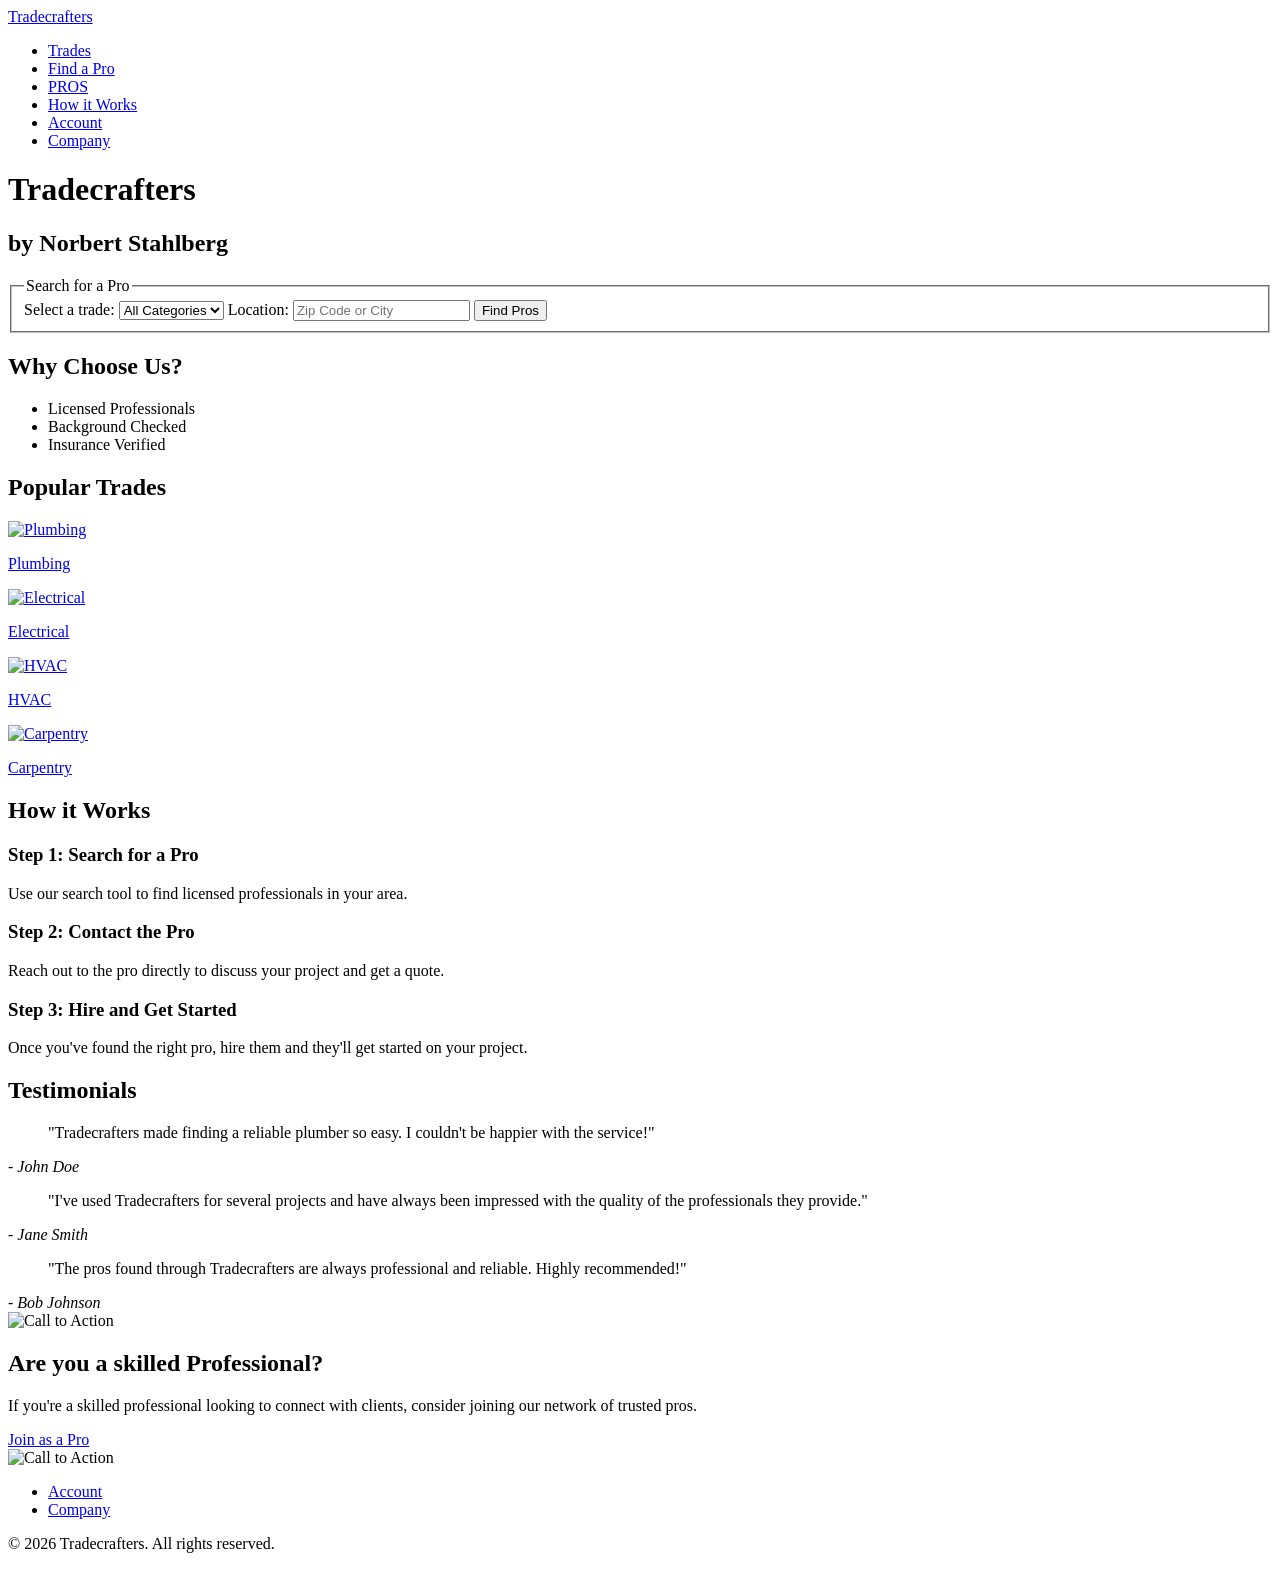
==== index.html @ b3941408 "Add files via upload" ====
<!DOCTYPE html>
<html lang="en">
<head>
    <meta charset="UTF-8">
    <meta name="viewport" content="width=device-width, initial-scale=1.0">
    <title>Tradecrafters | Home</title>
    <link href="stylesheet/style.css" rel="stylesheet">
</head>
<body>
    <nav>
        <a class="logo" href="index.html">Tradecrafters</a>
        <ul>
            <li><a href="trades.html">Trades</a></li>
            <li><a href="findapro.html">Find a Pro</a></li>
            <li><a href="pros.html">PROS</a></li>
            <li><a href="howitworks.html">How it Works</a></li>
            <li><a href="account.html">Account</a></li>
            <li><a href="company.html">Company</a></li>
        </ul>
    </nav>
    <header>
        <div class="brand">
            <h1>Tradecrafters</h1>
            <h2>by Norbert Stahlberg</h2>
        </div>
        <form>
            <fieldset>
                <legend>Search for a Pro</legend>
            <label class="form-label" for="trade">Select a trade:</label>
                <select name="trade" id="trade">
                    <option value="">All Categories</option>
                    <option value="plumbing">Plumbing</option>
                    <option value="electrical">Electrical</option>
                    <option value="painting">Painting</option>
                    <option value="carpentry">Carpentry</option>
                    <option value="drywall">Drywall</option>
                    <option value="roofing">Roofing</option>
                    <option value="HVAC">HVAC</option>
                    <option value="landscaping">Landscaping</option>
                </select>
            <label class="form-label" for="location">Location:</label>
        <input type="text" placeholder="Zip Code or City" name="location" id="location">
        <button type="submit">Find Pros</button>
        </fieldset>
    </form>
    </header>
    <section class="trust">
        <h2>Why Choose Us?</h2>
        <ul>
            <li>Licensed Professionals</li>
            <li>Background Checked</li>
            <li>Insurance Verified</li>
        </ul>
    </section>
    <section class="trades">
        <h2>Popular Trades</h2>
        <a href="plumbing.html">
            <div>
                <img src="images/plumbinghero.jpg" alt="Plumbing">
                <p>Plumbing</p>
            </div>
        </a>
        <a href="electrical.html">
            <div>
                <img src="images/electricalhero.jpg" alt="Electrical">
                <p>Electrical</p>
            </div>
        </a>
        <a href="hvac.html">
            <div>
                <img src="images/hvachero.jpg" alt="HVAC">
                <p>HVAC</p>
            </div>
        </a>
        <a href="carpentry.html">
            <div>
                <img src="images/carpentryhero.jpg" alt="Carpentry">
                <p>Carpentry</p>
            </div>
        </a>
    </section>
    <section class="how-it-works">
        <h2>How it Works</h2>
        <div>
            <h3>Step 1: Search for a Pro</h3>
            <p>Use our search tool to find licensed professionals in your area.</p>
        </div>
        <div>
            <h3>Step 2: Contact the Pro</h3>
            <p>Reach out to the pro directly to discuss your project and get a quote.</p>
        </div>
        <div>
            <h3>Step 3: Hire and Get Started</h3>
            <p>Once you've found the right pro, hire them and they'll get started on your project.</p>
        </div>
    </section>
    <section class="testimonials">
        <h2>Testimonials</h2>
        <div>
            <blockquote>
                <p>"Tradecrafters made finding a reliable plumber so easy. I couldn't be happier with the service!"</p>
            </blockquote>
            <cite>- John Doe</cite>
        </div>
        <div>
            <blockquote>
                <p>"I've used Tradecrafters for several projects and have always been impressed with the quality of the professionals they provide."</p>
            </blockquote>
            <cite>- Jane Smith</cite>
        </div>
        <div>
            <blockquote>
                <p>"The pros found through Tradecrafters are always professional and reliable. Highly recommended!"</p>
            </blockquote>
            <cite>- Bob Johnson</cite>
        </div>
    </section>
    <section class="cta">
        <img src="images/ctacarpenter.jpg" alt="Call to Action">
        <div>
        <h2>Are you a skilled Professional?</h2>
        <p>If you're a skilled professional looking to connect with clients, consider joining our network of trusted pros.</p>
        <a class="btn" href="pros.html">Join as a Pro</a>
        </div>
        <img src="images/ctaelectrician.jpg" alt="Call to Action">
    </section>
    <footer>
        <ul>
            <li><a href="account.html">Account</a></li>
            <li><a href="company.html">Company</a></li>
        </ul>
         <p>&copy; 2026 Tradecrafters. All rights reserved.</p>
    </footer>
</body>
</html>
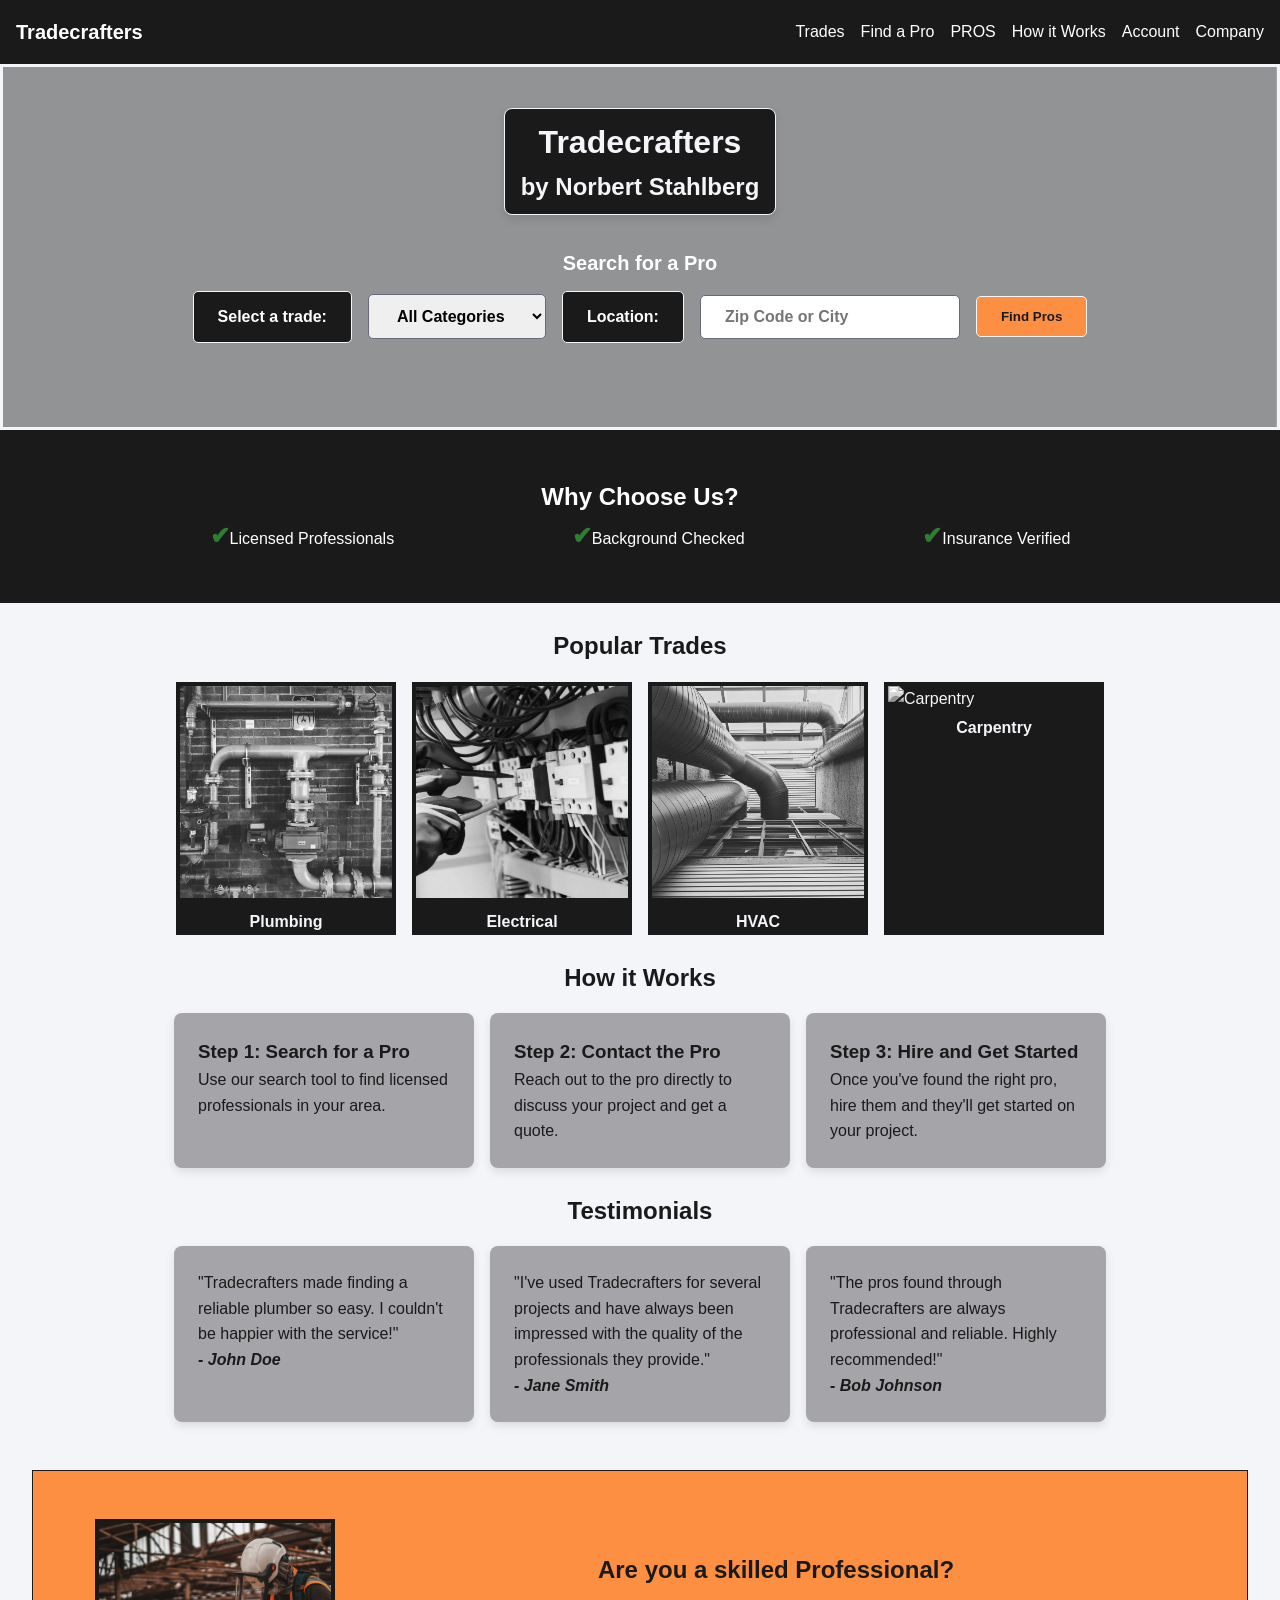
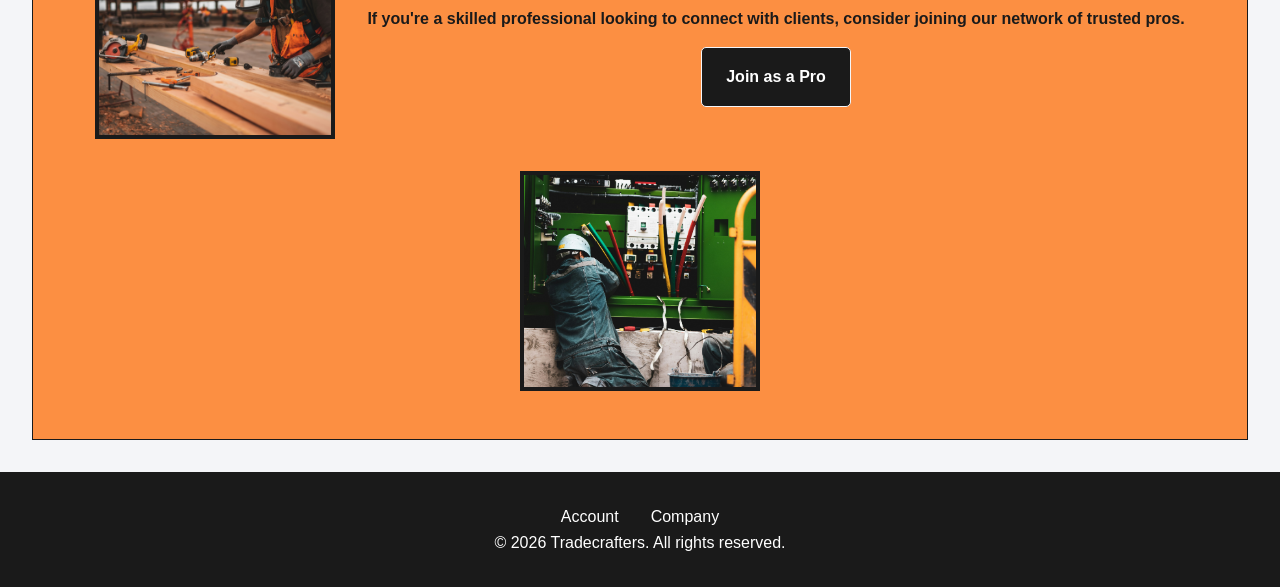
==== commit cb6d6d09: "page updates updates to account.html and style.css" ====
--- a/index.html
+++ b/index.html
@@ -18,6 +18,7 @@
             <li><a href="company.html">Company</a></li>
         </ul>
     </nav>
+    <main>
     <header>
         <div class="brand">
             <h1>Tradecrafters</h1>
@@ -124,6 +125,7 @@
         </div>
         <img src="images/ctaelectrician.jpg" alt="Call to Action">
     </section>
+    </main>
     <footer>
         <ul>
             <li><a href="account.html">Account</a></li>
--- a/stylesheet/style.css
+++ b/stylesheet/style.css
@@ -0,0 +1,405 @@
+:root {
+    --primary-color: #114DA8;
+    --secondary-color: #A5A4A8;
+    --dark-color: #1A1A1A;
+    --accent-color: #FC8F42;
+    --neutral-color: #68697D;
+    --light-color: #F4F5F8;
+    --white-color: #FFFFFF;
+    --success-color: #2E7D32;
+}
+* {
+    margin: 0;
+    padding: 0;
+    box-sizing: border-box;
+}
+body {
+    font-family: Arial, helvetica, sans-serif;
+    background-color: var(--light-color);
+    color: var(--dark-color);
+    line-height: 1.6;
+}
+nav {
+    display: flex;
+    justify-content: space-between;
+    align-items: center;
+    padding: 1rem;
+    background-color: var(--dark-color);
+}
+nav ul {
+    display: flex;
+    list-style: none;
+    gap: 1rem;
+}
+nav a {
+    color: var(--white-color);
+    text-decoration: none;
+}
+.logo {
+    color: var(--white-color);
+    font-weight: bold;
+    font-size: 1.25rem;
+}
+header {
+    background-image: linear-gradient(rgba(0, 0, 0, 0.4), rgba(0, 0, 0, 0.4)), url('../images/homehero.jpg');
+    background-size: cover;
+    background-position: center;
+    background-repeat: no-repeat;
+    display: flex;
+    flex-direction: column;
+    align-items: center;
+    justify-content: center;
+    margin: .2rem .2rem;
+    padding: 2rem 2rem;
+    min-height: 40vh;
+    color: var(--white-color);
+    text-align: center;
+    font-weight: bolder;
+}
+.brand {
+    display: inline-block;
+    color: var(--light-color);
+    background-color: var(--dark-color);
+    border-radius: 8px;
+    box-shadow: 0 4px 10px rgba(0, 0, 0, 0.1);
+    padding-bottom: .5rem;
+    padding-left: 1rem;
+    padding-right: 1rem;
+    padding-top: .5rem;
+    border: 1px solid var(--light-color);
+}
+header form {
+    padding: 2rem 1rem;
+    border: none;
+    border-radius: 5px;
+    font-size: 1rem;
+    font-weight: bold;
+}
+.form-label {
+    background-color: var(--dark-color);
+    color: var(--white-color);
+    padding: .75rem 1.5rem;
+    border-radius: 5px;
+    font-size: 1rem;
+    font-weight: bold;
+    border: 1.5px solid var(--light-color);
+}
+button {
+    background-color: var(--accent-color);
+    color: var(--dark-color);
+    border: 1.5px solid var(--light-color);
+    padding: .75rem 1.5rem;
+    border-radius: 5px;
+    cursor: pointer;
+    font-weight: bolder;
+}
+header select, header input {
+    border: 1px solid var(--neutral-color);
+    padding: .75rem 1.5rem;
+    border-radius: 5px;
+    font-size: 1rem;
+    font-weight: bold;
+}
+fieldset {
+    display: flex;
+    flex-wrap: wrap;
+    gap: 1rem;
+    justify-content: center;
+    align-items: center;
+    border: none;
+    padding: .75rem;
+    border-radius: 5px;
+}
+legend {
+    font-weight: bolder;
+    font-size: 1.25rem;
+    color: var(--white-color);
+}
+.trust {
+    background-color: var(--dark-color);
+    padding: 3rem 2rem;
+    color: var(--white-color);
+    text-align: center;
+}
+.trust ul {
+    display: flex;
+    justify-content: space-evenly;
+    list-style: none;
+    padding: 0;
+    margin: 0;
+}
+.trust li::before {
+    content: "\2714";
+    color: var(--success-color);
+    font-weight: bolder;
+    font-size: 1.5rem;
+}
+.trades {
+    display: flex;
+    flex-wrap: wrap;
+    gap: 1rem;
+    justify-content: center;
+    padding-top: 1.5rem;
+}
+.trades img {
+    width: 100%;
+    height: 220px;
+    object-fit: cover;
+    border: 4px solid var(--dark-color);
+    filter: grayscale(100%);
+    transition: filter 0.3s ease;
+}
+.trades img:hover {
+    filter: grayscale(0%);
+}
+.trades a {
+    width: 220px;
+    text-decoration: none;
+    color: var(--light-color);
+    background-color: var(--dark-color);
+}
+.trades h2 {
+    width: 100%;
+    text-align: center;     
+}
+.trades p {
+    text-align: center;
+    font-weight: bolder;
+}
+.trade-grid {
+    display: flex;
+    flex-wrap: wrap;
+    gap: 1rem;
+    justify-content: center;
+    padding: 2rem 0;
+}
+.trade-grid h2 {
+    width: 100%;
+    text-align: center;
+}
+.trade-item {
+    background-color: var(--secondary-color);
+    color: var(--dark-color);
+    padding: 1.5rem;
+    border-radius: 8px;
+    box-shadow: 0 4px 10px rgba(0, 0, 0, 0.1);
+    width: 200px;
+    text-align: center;
+}
+.trade-item p {
+    text-align: center;
+    font-weight: bolder;
+    color: var(--success-color);
+    font-size: 1.5rem;
+}
+.trade-grid a {
+    text-decoration: none;
+    color: var(--light-color);
+    border-radius: 8px;
+}
+.trade-grid img {
+    width: 100%;
+    height: 150px;
+    object-fit: cover;
+    border: 4px solid var(--dark-color);
+    filter: grayscale(100%);
+    transition: filter 0.3s ease;
+}
+.trade-grid img:hover {
+    filter: grayscale(0%);
+}
+.how-it-works {
+    display: flex;
+    flex-wrap: wrap;
+    gap: 1rem;
+    justify-content: center;
+    padding-top: 1.5rem;
+}
+.how-it-works h2 {
+    width: 100%;
+    text-align: center;
+}
+.how-it-works div {
+    background-color: var(--secondary-color);
+    color: var(--dark-color);
+    padding: 1.5rem;
+    border-radius: 8px;
+    box-shadow: 0 4px 10px rgba(0, 0, 0, 0.1);
+    width: 300px;
+}
+.testimonials {
+    display: flex;
+    flex-wrap: wrap;
+    gap: 1rem;
+    justify-content: center;
+    padding-top: 1.5rem;
+    padding-bottom: 3rem;
+}
+.testimonials h2 {
+    width: 100%;
+    text-align: center;
+}
+.testimonials div {
+    background-color: var(--secondary-color);
+    color: var(--dark-color);
+    padding: 1.5rem;
+    border-radius: 8px;
+    box-shadow: 0 4px 10px rgba(0, 0, 0, 0.1);
+    width: 300px;
+}
+.testimonials blockquote {
+    margin: 0;
+}
+.testimonials cite {
+    font-weight: bolder;
+}
+.cta {
+    display: flex;
+    flex-wrap: wrap;
+    flex-direction: row;
+    justify-content: center;
+    align-items: center;
+    gap: 2rem;
+    background-color: var(--accent-color);
+    padding: 3rem 2rem;
+    color: var(--dark-color);
+    text-align: center;
+    border: 1px solid var(--dark-color);
+    margin-left: 2rem;
+    margin-right: 2rem;
+    margin-bottom: 2rem;
+}
+.cta h2 {
+    width: 100%;
+    text-align: center;
+    font-weight: bolder;
+    margin-bottom: 1rem;
+}
+.cta div {
+    text-align: center;
+}
+.cta p {
+    font-weight: bolder;
+    margin-bottom: 1rem;
+}
+.btn {
+    display: inline-block;
+    text-decoration: none;
+    background-color: var(--dark-color);
+    color: var(--white-color);
+    border: 1.5px solid var(--light-color);
+    padding: 1rem 1.5rem;
+    border-radius: 5px;
+    cursor: pointer;
+    font-weight: bolder;
+}
+.cta img {
+    width: 240px;
+    height: 220px;
+    object-fit: cover;
+    border: 4px solid var(--dark-color);
+}
+footer {
+    background-color: var(--dark-color);
+    color: var(--white-color);
+    text-align: center;
+    padding: 2rem;
+}
+footer ul {
+    display: flex;
+    justify-content: center;
+    list-style: none;
+    padding: 0;
+    margin: 0;
+}
+footer li {
+    margin: 0 1rem;
+}
+footer a {
+    color: var(--white-color);
+    text-decoration: none;
+}
+.auth {
+    display: flex;
+    flex-direction: column;
+    align-items: center;
+    padding: 2rem 0;
+}
+.auth h2 {
+    width: 100%;
+    text-align: center;
+    font-weight: bolder;
+}
+.auth legend {
+    font-weight: bolder;
+    color: var(--dark-color);
+    width:100%;
+    text-align: center;
+}
+.auth fieldset {
+    flex-direction: column;
+    align-items: flex-start;
+}
+.auth-forms {
+    display: flex;
+    flex-direction: row;
+    gap: 2rem;
+    justify-content: center;
+    align-items: flex-start;
+}
+.auth-column {
+    background-color: var(--secondary-color);
+    color: var(--dark-color);
+    padding: 1.5rem;
+    border-radius: 8px;
+    box-shadow: 0 4px 10px rgba(0, 0, 0, 0.1);
+}
+.auth .radio {
+    flex-direction: row;
+    flex-wrap: wrap;
+    align-items: center;
+}
+.social {
+    display: flex;
+    flex-direction: column;
+    align-items: center;
+    gap: 1rem;
+}
+.social p.divider {
+    font-weight: bolder;
+}
+.social a.btn {
+    text-decoration: none;
+}
+.divider {
+    display: flex;
+    align-items: center;
+    gap: 1rem;
+    width: 100%;
+}
+.divider::before,
+.divider::after {
+    content: "";
+    flex-grow: 1;
+    height: 2px;
+    background-color: var(--neutral-color);
+}
+@media (max-width: 768px) {
+    nav {
+        flex-direction: column;
+        align-items: center;
+        gap: 1rem;
+    }
+    nav ul {
+        flex-wrap: wrap;
+        align-items: center;
+    }
+    .cta img {
+        width: 100%;
+        height: auto;
+    }
+    .auth-forms {
+        flex-direction: column;
+        align-items: center;
+    }
+}
